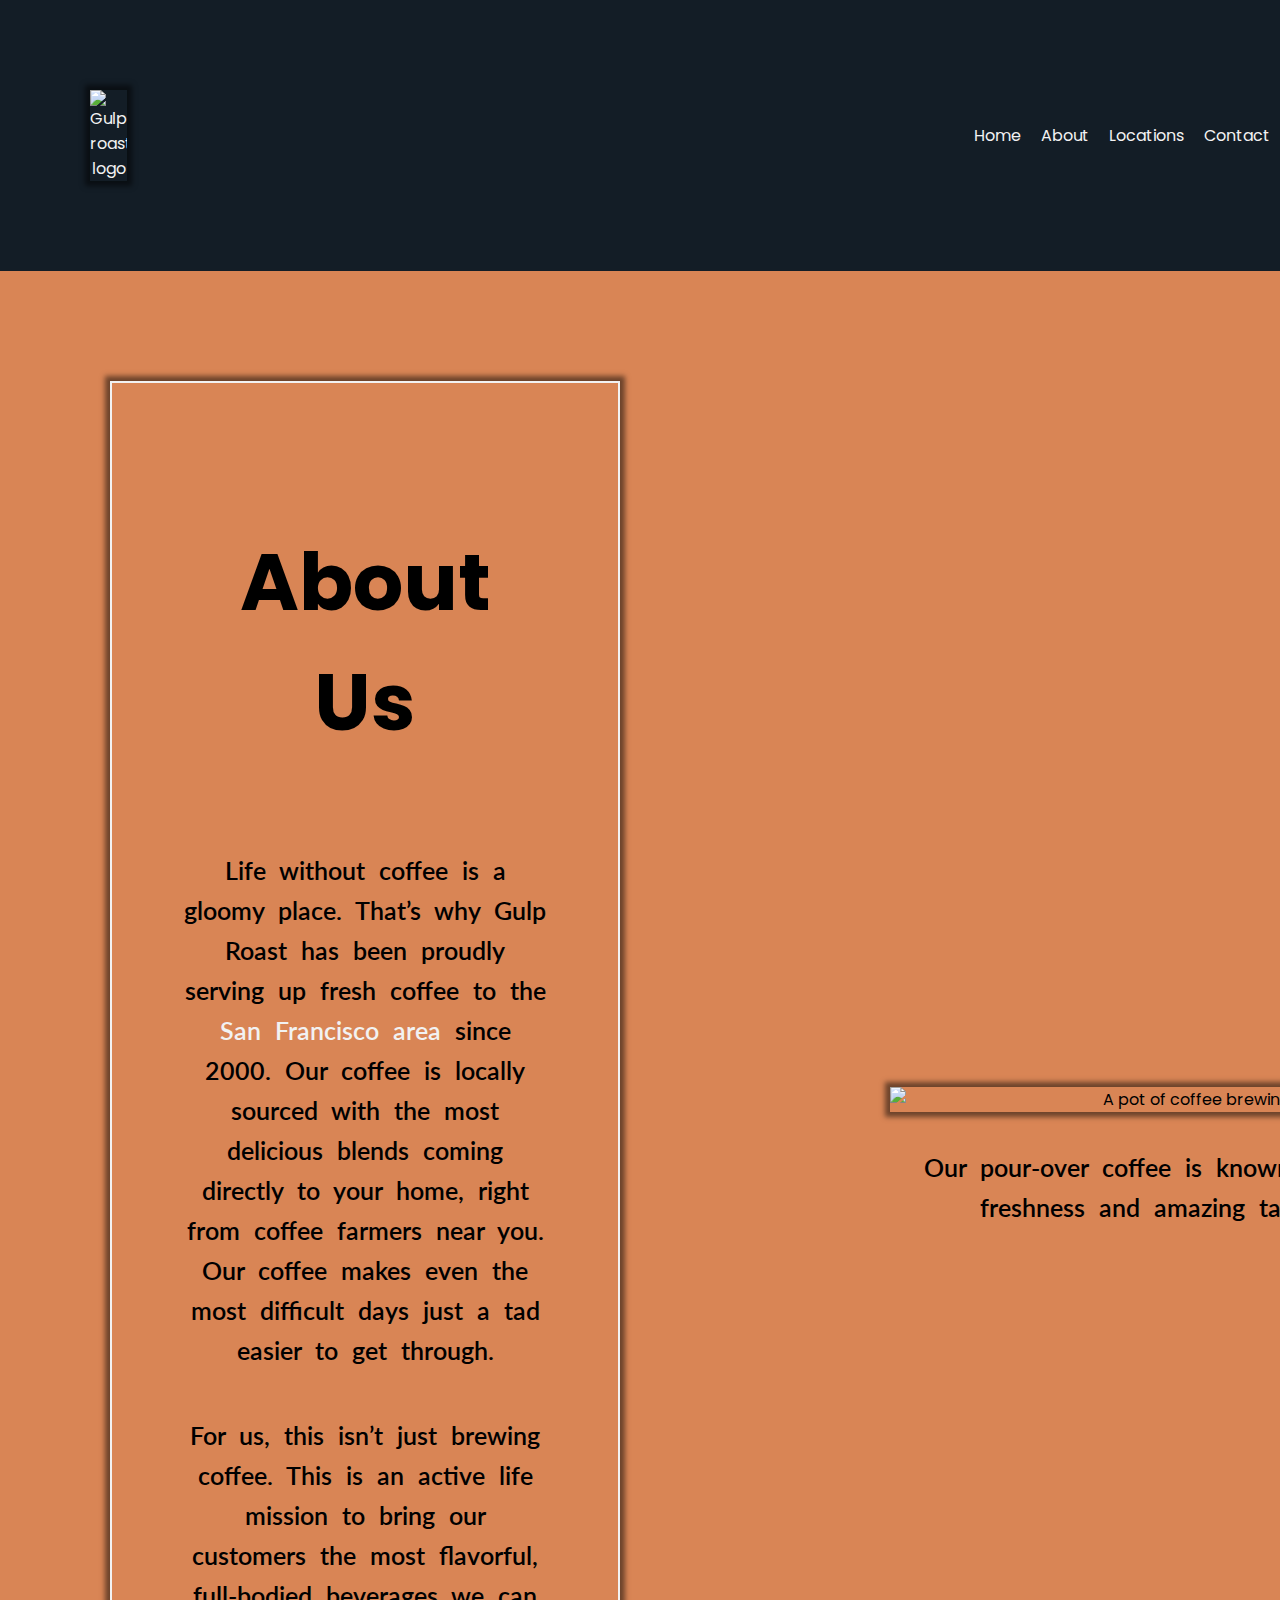
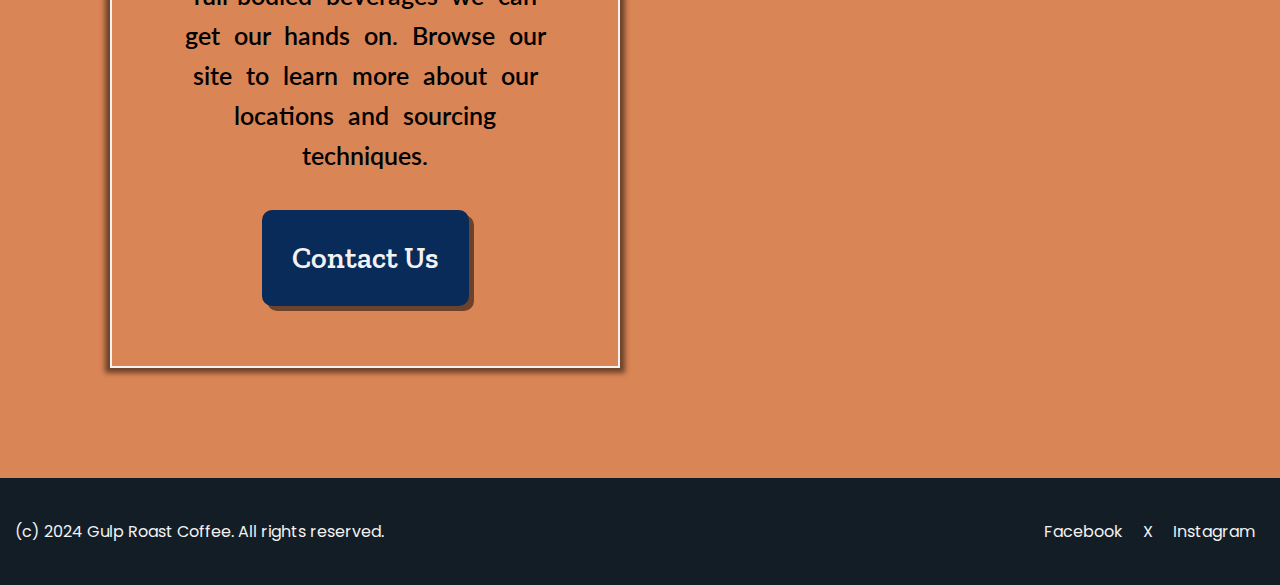
==== index.html @ 3ece60f9 "first draft of about page commited" ====
<!DOCTYPE html>
<html lang="en">
<head>
    <meta charset="UTF-8">
    <meta name="viewport" content="width=device-width, initial-scale=1.0" user-scalable="yes">
    <link href="https://fonts.googleapis.com/css2?family=Edu+AU+VIC+WA+NT+Guides:wght@400..700&family=Lato:ital,wght@0,100;0,300;0,400;0,700;0,900;1,100;1,300;1,400;1,700;1,900&family=Poppins:ital,wght@0,100;0,200;0,300;0,400;0,500;0,600;0,700;0,800;0,900;1,100;1,200;1,300;1,400;1,500;1,600;1,700;1,800;1,900&family=Raleway:ital,wght@0,100..900;1,100..900&family=Zilla+Slab:ital,wght@0,300;0,400;0,500;0,600;0,700;1,300;1,400;1,500;1,600;1,700&display=swap" rel="stylesheet">
    <link rel="stylesheet" href="styles.css">
    <title>Document</title>
</head>
<body>
   
<!-- add a logo here, either light or dark depending on color scheme. Logo should link to the home page, use https://uxuicurriculum.wixsite.com/gulproast -->
<nav>
  <section>
<!-- <a href="https://uxuicurriculum.wixsite.com/gulproast"><img src="https://assets.codepen.io/6306176/gulp-logo-dark.png"><a> -->
  <picture>
  <a href="https://uxuicurriculum.wixsite.com/gulproast"><img src="https://assets.codepen.io/6306176/gulp-logo-light.png" alt="Gulp roast logo" class="logo"></a>
</picture>
</section>
<div class="navButton">
<ul>
  <a href="https://uxuicurriculum.wixsite.com/gulproast"><li>Home</li></a>
<a href="https://uxuicurriculum.wixsite.com/gulproast/about"><li>About</li></a>
<a href="https://uxuicurriculum.wixsite.com/gulproast/locations"><li>Locations</li></a>
<a href="https://uxuicurriculum.wixsite.com/gulproast/contact"><li>Contact</li></a>
</ul>
  </div>
  </nav>
  <section>
    <div class="main">
<h1 class="head">About Us</h1>

<p class="paragraph1" >Life without coffee is a gloomy place. That’s why Gulp Roast has been proudly serving up fresh coffee to the <a href="https://goo.gl/maps/3rAyszfwSDx8Si2Y9" target="_blank">San Francisco area</a> since 2000. Our coffee is locally sourced with the most delicious blends coming directly to your home, right from coffee farmers near you. Our coffee makes even the most difficult days just a tad easier to get through.</p>

<p class="paragraph2">For us, this isn’t just brewing coffee. This is an active life mission to bring our customers the most flavorful, full-bodied beverages we can get our hands on. Browse our site to learn more about our locations and sourcing techniques.</p>
   

  <a href="https://uxuicurriculum.wixsite.com/gulproast/contact" target="_blank" class="button"><button>Contact Us</button></a>
       </div>

<section class="img">
  <picture>
    <img src="https://assets.codepen.io/6306176/gulp-pouring-coffee-vertical.jpg" alt="A pot of coffee brewing.">
    <p class="imgDescription">Our pour-over coffee is known for its freshness and amazing taste.</p>
  </picture>
  
</section>
  </section>
  <footer>
(c) 2024 Gulp Roast Coffee. All rights reserved.
<ul>
  <a href="www.facebook.com"><li>Facebook</li></a>
  <a href="www.x.com"><li>X</li></a>
  <a href="www.instagram.com"><li>Instagram</li></a> 
    </ul>
    
  </footer>
</body>
</html>
---- styles.css ----
/* see the brand guide for colors, fonts, and images in CodePen: 
https://docs.google.com/document/d/124Wli0Rxp4GhOrrOijzznbnOfNC9kP8wOVZnPZsR2DE/edit?usp=sharing */
body {
  background-color: #D98555;
  margin: 0;
  padding: 0;
  font-family: "Poppins", sans-serif; 
}

nav {
  background-color: #131D26;
  color: #F2F2F2;
  display: flex;
  justify-content: space-between;
}

.logo {
  width: 25%;
}

.navButton {
  display: flex;
}

ul {
  list-style: none;
  display: flex;
  align-self: center;
}

li {
  padding: 10px;
  display: flex;
  text-align: center;
}

a {
  text-decoration: none;
  color: #F2F2F2;
}

a:hover {
  color: #636b75;
}

section {
  display: grid;
  grid-template-columns: 50% 50%;
  grid-template-areas: 'main img';
  grid-gap: 10rem;
  text-align: center;
  padding: 30px;
  margin: 60px;
}

.main {
  grid-area: main;
  justify-content: center;
  padding: 60px;
  border: 2px solid #F2F2F2;
  margin: 20px;
  position: block;
  box-shadow: 0px 0px 5px 5px rgba(0, 0, 0, .5);
}

.img {
  grid-area: img;
  padding: 30px;
  align-items: center;
}

img {
  display: grid;
  align-content: center;
  width: 600px;
  box-shadow: 0px 0px 5px 5px rgba(0, 0, 0, .5);
}

h1 {
  font-size: 80px;
  font-family: "Poppins", sans-serif;
  font-weight: bold;
  padding: 25px;
}

p {
  font-family: "Lato", sans-serif;
  font-weight: 600;
  font-size: 25px;
  padding: 10px;
  line-height: 2.5rem;
  word-spacing: 0.5rem;
}

.imgDescription {
  width: 500px;
  text-align: center;
}

.button {
  padding: 20px;
  grid-area: button;
  }

button {
  font-family: "Zilla Slab", serif;
  font-weight: 600;
  font-size: 30px;
  background-color: #082B59;
  color: #F2F2F2;
  padding: 30px;
  margin: 0;
  border-radius: 10px;
  border: none;
  box-shadow: 5px 5px 0px 0px rgba(0, 0, 0, .5); 
}

button:hover {
  background-color: #0c3f82;
}

footer {
  background-color: #131D26;
  color: #F2F2F2;
  margin: 0;
  padding: 15px;
  display: flex;
  justify-content: space-between;
  align-items: center;
}
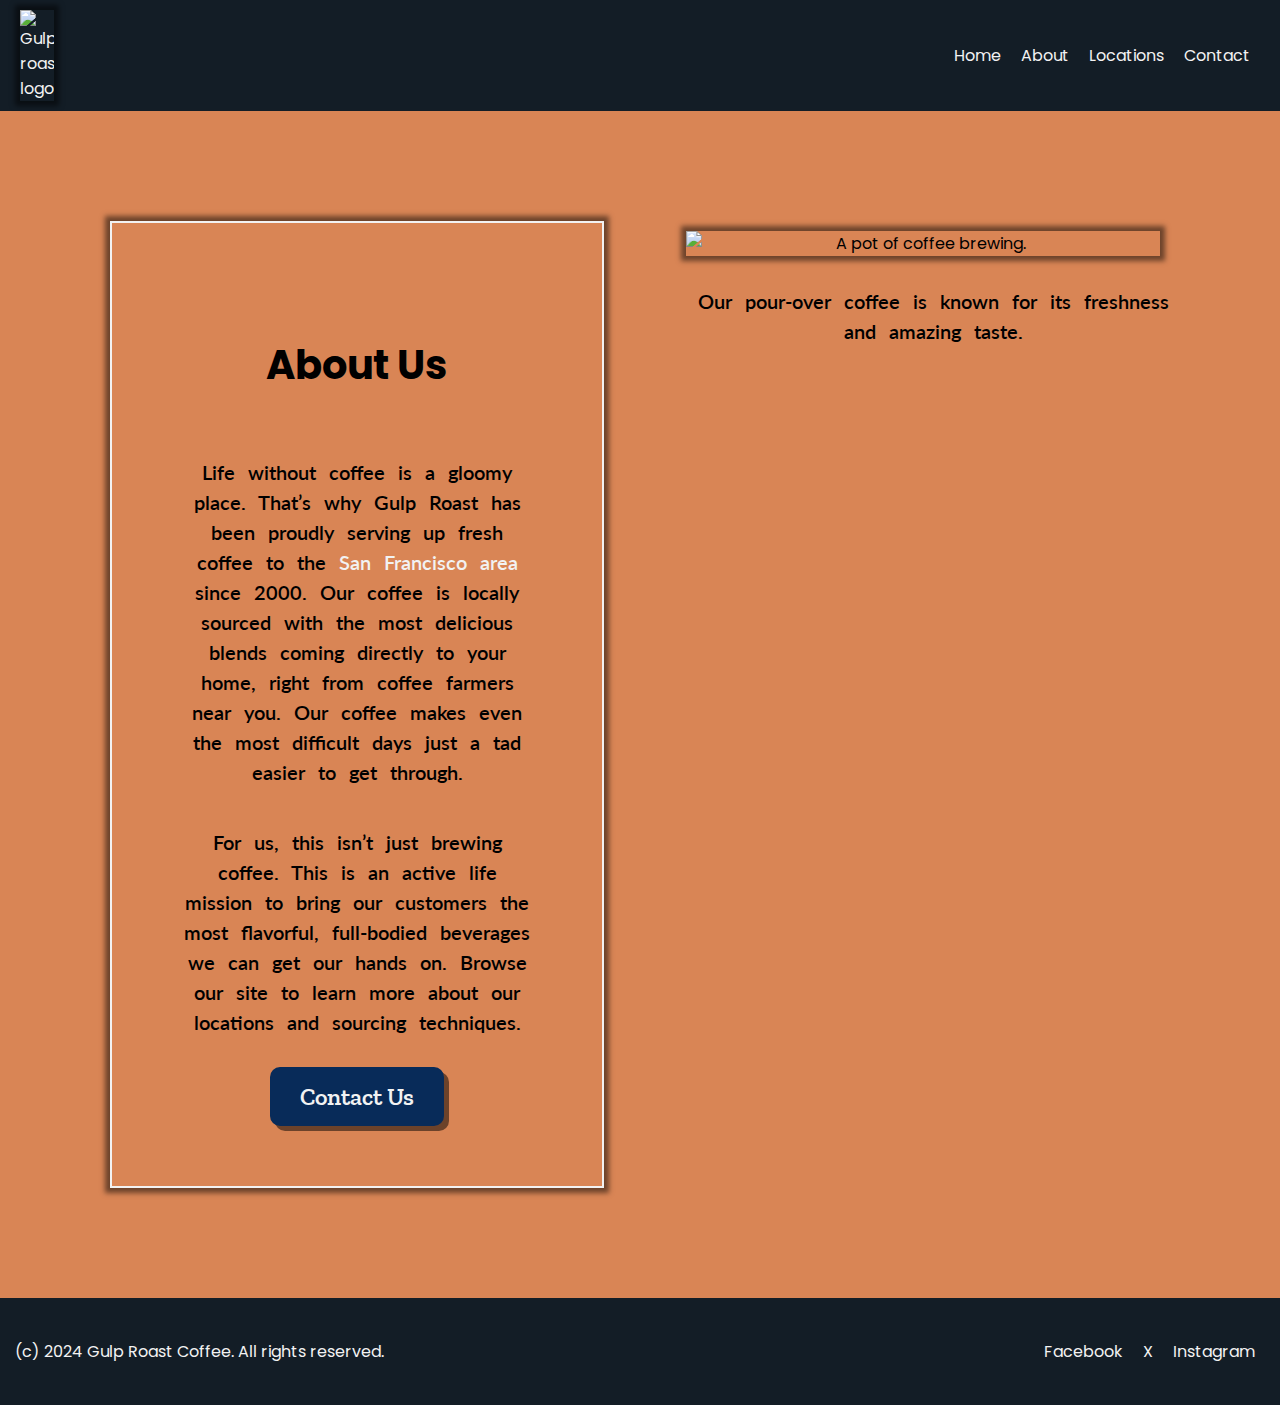
==== commit e1ad2cd3: "Making the about page responsive" ====
--- a/index.html
+++ b/index.html
@@ -11,12 +11,10 @@
    
 <!-- add a logo here, either light or dark depending on color scheme. Logo should link to the home page, use https://uxuicurriculum.wixsite.com/gulproast -->
 <nav>
-  <section>
 <!-- <a href="https://uxuicurriculum.wixsite.com/gulproast"><img src="https://assets.codepen.io/6306176/gulp-logo-dark.png"><a> -->
   <picture>
   <a href="https://uxuicurriculum.wixsite.com/gulproast"><img src="https://assets.codepen.io/6306176/gulp-logo-light.png" alt="Gulp roast logo" class="logo"></a>
 </picture>
-</section>
 <div class="navButton">
 <ul>
   <a href="https://uxuicurriculum.wixsite.com/gulproast"><li>Home</li></a>
@@ -38,13 +36,12 @@
   <a href="https://uxuicurriculum.wixsite.com/gulproast/contact" target="_blank" class="button"><button>Contact Us</button></a>
        </div>
 
-<section class="img">
-  <picture>
+
+  <picture class="img">
     <img src="https://assets.codepen.io/6306176/gulp-pouring-coffee-vertical.jpg" alt="A pot of coffee brewing.">
     <p class="imgDescription">Our pour-over coffee is known for its freshness and amazing taste.</p>
   </picture>
   
-</section>
   </section>
   <footer>
 (c) 2024 Gulp Roast Coffee. All rights reserved.
--- a/styles.css
+++ b/styles.css
@@ -1,17 +1,20 @@
 /* see the brand guide for colors, fonts, and images in CodePen: 
 https://docs.google.com/document/d/124Wli0Rxp4GhOrrOijzznbnOfNC9kP8wOVZnPZsR2DE/edit?usp=sharing */
+/* Basic Reset */
 body {
   background-color: #D98555;
   margin: 0;
   padding: 0;
-  font-family: "Poppins", sans-serif; 
+  font-family: "Poppins", sans-serif;
 }
 
+/* Navigation */
 nav {
   background-color: #131D26;
   color: #F2F2F2;
   display: flex;
   justify-content: space-between;
+  padding: 10px 20px;
 }
 
 .logo {
@@ -26,6 +29,7 @@
   list-style: none;
   display: flex;
   align-self: center;
+  padding: 0;
 }
 
 li {
@@ -43,41 +47,39 @@
   color: #636b75;
 }
 
+/* Section Styling */
 section {
   display: grid;
-  grid-template-columns: 50% 50%;
-  grid-template-areas: 'main img';
-  grid-gap: 10rem;
+  grid-template-columns: 1fr 1fr;
+  gap: 2rem;
   text-align: center;
   padding: 30px;
   margin: 60px;
 }
 
 .main {
-  grid-area: main;
   justify-content: center;
   padding: 60px;
   border: 2px solid #F2F2F2;
   margin: 20px;
-  position: block;
   box-shadow: 0px 0px 5px 5px rgba(0, 0, 0, .5);
 }
 
 .img {
-  grid-area: img;
   padding: 30px;
   align-items: center;
 }
 
 img {
-  display: grid;
-  align-content: center;
-  width: 600px;
+  display: block;
+  width: 100%;
+  max-width: 600px;
   box-shadow: 0px 0px 5px 5px rgba(0, 0, 0, .5);
 }
 
+/* Typography */
 h1 {
-  font-size: 80px;
+  font-size: 2.5rem;
   font-family: "Poppins", sans-serif;
   font-weight: bold;
   padding: 25px;
@@ -86,39 +88,40 @@
 p {
   font-family: "Lato", sans-serif;
   font-weight: 600;
-  font-size: 25px;
+  font-size: 1.25rem;
   padding: 10px;
-  line-height: 2.5rem;
+  line-height: 1.5;
   word-spacing: 0.5rem;
 }
 
 .imgDescription {
-  width: 500px;
+  width: 100%;
+  max-width: 500px;
   text-align: center;
 }
 
 .button {
   padding: 20px;
-  grid-area: button;
-  }
+}
 
 button {
   font-family: "Zilla Slab", serif;
   font-weight: 600;
-  font-size: 30px;
+  font-size: 1.5rem;
   background-color: #082B59;
   color: #F2F2F2;
-  padding: 30px;
+  padding: 15px 30px;
   margin: 0;
   border-radius: 10px;
   border: none;
-  box-shadow: 5px 5px 0px 0px rgba(0, 0, 0, .5); 
+  box-shadow: 5px 5px 0px 0px rgba(0, 0, 0, .5);
 }
 
 button:hover {
   background-color: #0c3f82;
 }
 
+/* Footer */
 footer {
   background-color: #131D26;
   color: #F2F2F2;
@@ -127,4 +130,63 @@
   display: flex;
   justify-content: space-between;
   align-items: center;
-}+}
+
+/* Responsive Media Queries */
+@media (max-width: 1024px) {
+  section {
+    grid-template-columns: 1fr;
+    gap: 1rem;
+  }
+
+  .main {
+    margin: 10px;
+  }
+
+  h1 {
+    font-size: 2rem;
+  }
+
+  p {
+    font-size: 1rem;
+  }
+
+  button {
+    font-size: 1.25rem;
+    padding: 10px 20px;
+  }
+}
+
+@media (max-width: 600px) {
+  nav {
+    flex-direction: column;
+    align-items: center;
+  }
+
+  ul {
+    flex-direction: column;
+    align-items: center;
+  }
+
+  li {
+    padding: 5px;
+  }
+
+  section {
+    padding: 10px;
+    margin: 20px;
+  }
+
+  h1 {
+    font-size: 1.5rem;
+  }
+
+  p {
+    font-size: 0.875rem;
+  }
+
+  button {
+    font-size: 1rem;
+    padding: 8px 16px;
+  }
+}
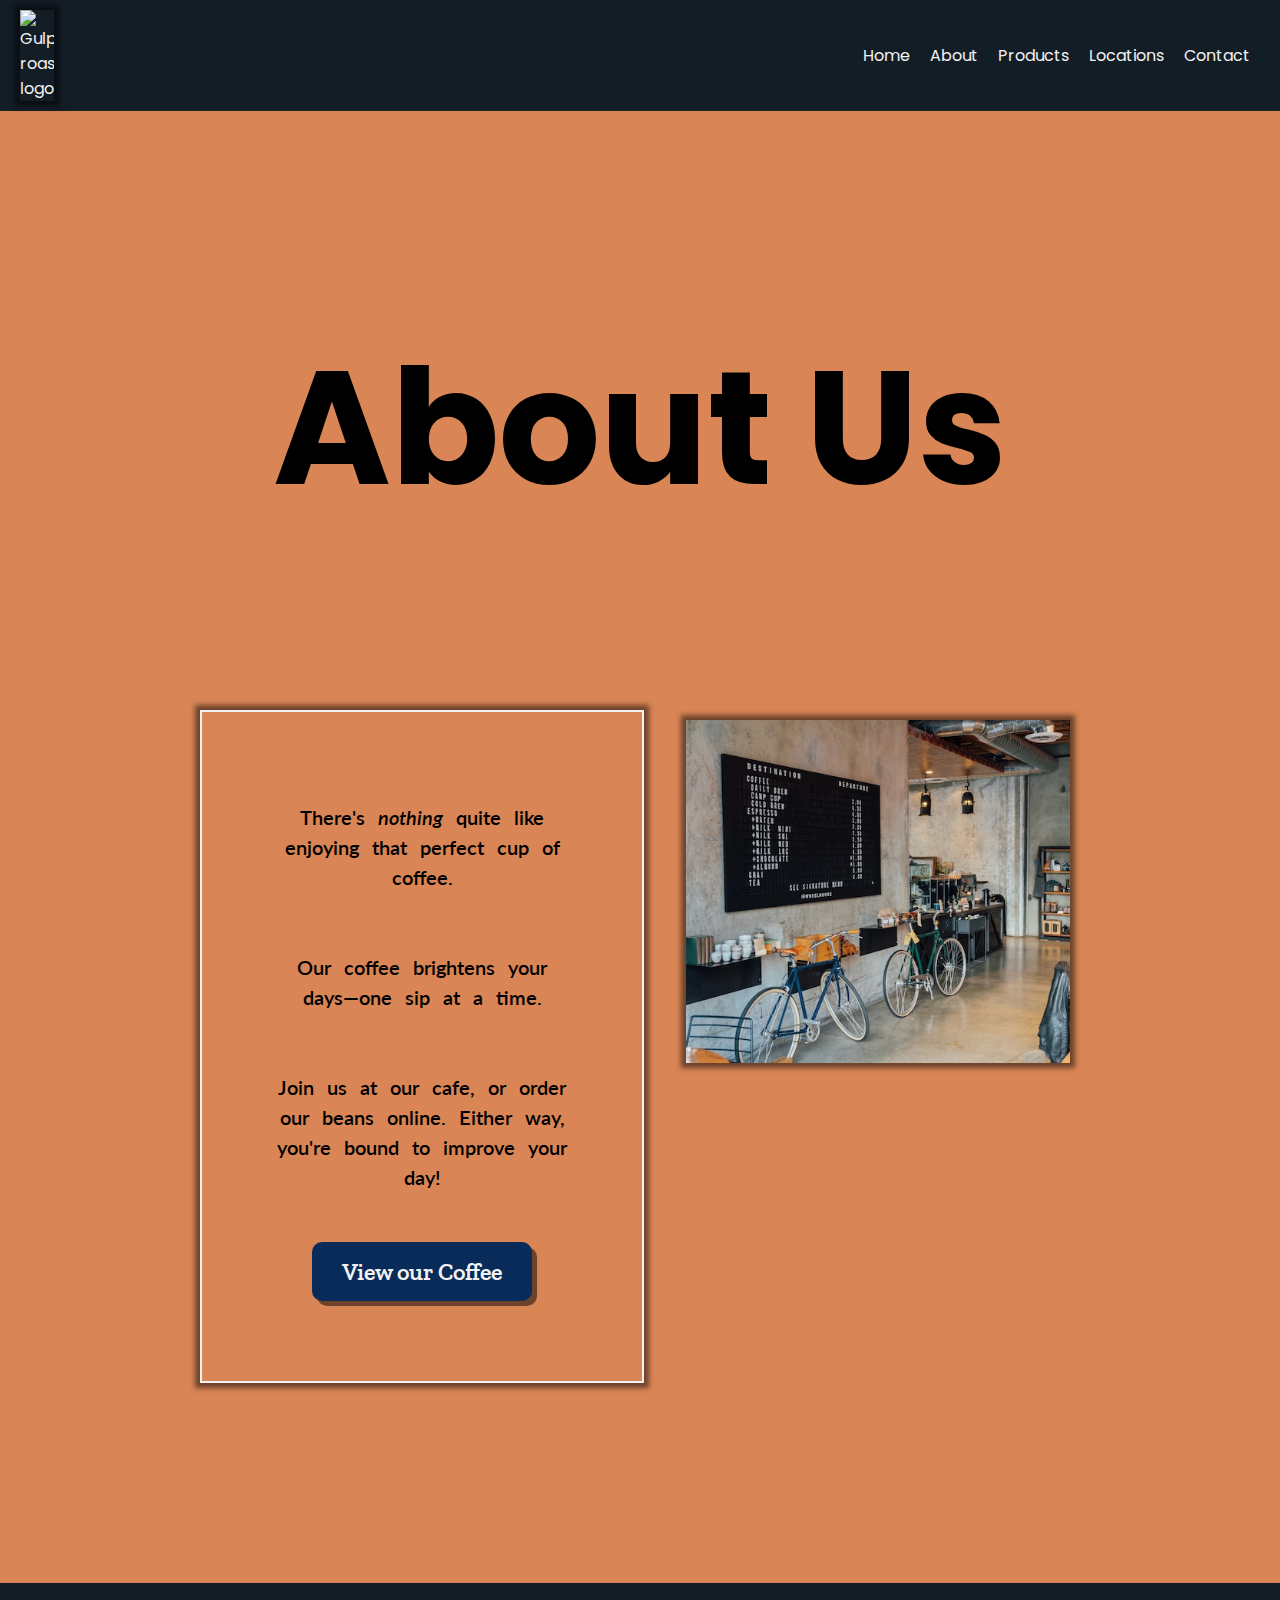
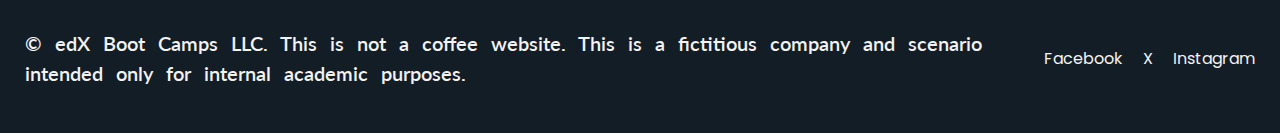
==== commit 9ecae751: "added new pages updated old pages" ====
--- a/index.html
+++ b/index.html
@@ -2,55 +2,56 @@
 <html lang="en">
 <head>
     <meta charset="UTF-8">
-    <meta name="viewport" content="width=device-width, initial-scale=1.0" user-scalable="yes">
+    <meta name="viewport" content="width=device-width, initial-scale=1.0">
     <link href="https://fonts.googleapis.com/css2?family=Edu+AU+VIC+WA+NT+Guides:wght@400..700&family=Lato:ital,wght@0,100;0,300;0,400;0,700;0,900;1,100;1,300;1,400;1,700;1,900&family=Poppins:ital,wght@0,100;0,200;0,300;0,400;0,500;0,600;0,700;0,800;0,900;1,100;1,200;1,300;1,400;1,500;1,600;1,700;1,800;1,900&family=Raleway:ital,wght@0,100..900;1,100..900&family=Zilla+Slab:ital,wght@0,300;0,400;0,500;0,600;0,700;1,300;1,400;1,500;1,600;1,700&display=swap" rel="stylesheet">
     <link rel="stylesheet" href="styles.css">
-    <title>Document</title>
+    <title>Home</title>
 </head>
 <body>
-   
+       
 <!-- add a logo here, either light or dark depending on color scheme. Logo should link to the home page, use https://uxuicurriculum.wixsite.com/gulproast -->
 <nav>
-<!-- <a href="https://uxuicurriculum.wixsite.com/gulproast"><img src="https://assets.codepen.io/6306176/gulp-logo-dark.png"><a> -->
-  <picture>
-  <a href="https://uxuicurriculum.wixsite.com/gulproast"><img src="https://assets.codepen.io/6306176/gulp-logo-light.png" alt="Gulp roast logo" class="logo"></a>
-</picture>
-<div class="navButton">
-<ul>
-  <a href="https://uxuicurriculum.wixsite.com/gulproast"><li>Home</li></a>
-<a href="https://uxuicurriculum.wixsite.com/gulproast/about"><li>About</li></a>
-<a href="https://uxuicurriculum.wixsite.com/gulproast/locations"><li>Locations</li></a>
-<a href="https://uxuicurriculum.wixsite.com/gulproast/contact"><li>Contact</li></a>
-</ul>
-  </div>
-  </nav>
-  <section>
-    <div class="main">
-<h1 class="head">About Us</h1>
-
-<p class="paragraph1" >Life without coffee is a gloomy place. That’s why Gulp Roast has been proudly serving up fresh coffee to the <a href="https://goo.gl/maps/3rAyszfwSDx8Si2Y9" target="_blank">San Francisco area</a> since 2000. Our coffee is locally sourced with the most delicious blends coming directly to your home, right from coffee farmers near you. Our coffee makes even the most difficult days just a tad easier to get through.</p>
-
-<p class="paragraph2">For us, this isn’t just brewing coffee. This is an active life mission to bring our customers the most flavorful, full-bodied beverages we can get our hands on. Browse our site to learn more about our locations and sourcing techniques.</p>
-   
-
-  <a href="https://uxuicurriculum.wixsite.com/gulproast/contact" target="_blank" class="button"><button>Contact Us</button></a>
-       </div>
-
-
-  <picture class="img">
-    <img src="https://assets.codepen.io/6306176/gulp-pouring-coffee-vertical.jpg" alt="A pot of coffee brewing.">
-    <p class="imgDescription">Our pour-over coffee is known for its freshness and amazing taste.</p>
-  </picture>
-  
-  </section>
-  <footer>
-(c) 2024 Gulp Roast Coffee. All rights reserved.
-<ul>
-  <a href="www.facebook.com"><li>Facebook</li></a>
-  <a href="www.x.com"><li>X</li></a>
-  <a href="www.instagram.com"><li>Instagram</li></a> 
+    <!-- <a href="https://uxuicurriculum.wixsite.com/gulproast"><img src="https://assets.codepen.io/6306176/gulp-logo-dark.png"><a> -->
+      <picture>
+      <a href="/index.html"><img src="https://assets.codepen.io/6306176/gulp-logo-light.png" alt="Gulp roast logo" class="logo"></a>
+    </picture>
+    <div class="navButton">
+    <ul>
+      <a href="/index.html"><li>Home</li></a>
+    <a href="/about.html"><li>About</li></a>
+    <a href="/product.html"><li>Products</li></a>
+    <a href="https://uxuicurriculum.wixsite.com/gulproast/locations"><li>Locations</li></a>
+    <a href="https://uxuicurriculum.wixsite.com/gulproast/contact"><li>Contact</li></a>
     </ul>
+      </div>
+      </nav>
+      <section>
+        <h1 class="head">About Us</h1>
+        <div class="main">
+        <div class="content">
     
-  </footer>
+    <p >There's <i>nothing</i> quite like enjoying that perfect cup of coffee. </p>
+    <p>Our coffee brightens your days—one sip at a time.</p>
+    <p>Join us at our cafe, or order our beans online. Either way, you're bound to improve your day!</p>
+       
+    
+      <a href="/product.html" target="_blank" class="button"><button>View our Coffee</button></a>
+           </div>
+    
+    
+      <picture class="img">
+        <img src="/img/gulp-menu.jpg" alt="A pot of coffee brewing.">
+      </picture>
+        </div>
+      </section>
+      <footer>
+    <p>© edX Boot Camps LLC. This is not a coffee website. This is a fictitious company and scenario intended only for internal academic purposes.</p>
+    <ul>
+      <a href="www.facebook.com"><li>Facebook</li></a>
+      <a href="www.x.com"><li>X</li></a>
+      <a href="www.instagram.com"><li>Instagram</li></a> 
+        </ul>
+        
+      </footer>
 </body>
 </html>--- a/styles.css
+++ b/styles.css
@@ -1,192 +1,224 @@
 /* see the brand guide for colors, fonts, and images in CodePen: 
 https://docs.google.com/document/d/124Wli0Rxp4GhOrrOijzznbnOfNC9kP8wOVZnPZsR2DE/edit?usp=sharing */
-/* Basic Reset */
-body {
-  background-color: #D98555;
-  margin: 0;
-  padding: 0;
-  font-family: "Poppins", sans-serif;
-}
-
-/* Navigation */
-nav {
-  background-color: #131D26;
-  color: #F2F2F2;
-  display: flex;
-  justify-content: space-between;
-  padding: 10px 20px;
-}
-
-.logo {
-  width: 25%;
-}
-
-.navButton {
-  display: flex;
-}
-
-ul {
-  list-style: none;
-  display: flex;
-  align-self: center;
-  padding: 0;
-}
-
-li {
-  padding: 10px;
-  display: flex;
-  text-align: center;
-}
-
-a {
-  text-decoration: none;
-  color: #F2F2F2;
-}
-
-a:hover {
-  color: #636b75;
-}
-
-/* Section Styling */
-section {
-  display: grid;
+html {
+    box-sizing: border-box;
+  }
+  *, *::before, *::after {
+    box-sizing: inherit;
+  }
+  
+  /* Basic Reset */
+  body {
+    background-color: #D98555;
+    margin: 0;
+    padding: 0;
+    font-family: "Poppins", sans-serif;
+  }
+  
+  /* Navigation */
+  nav {
+    background-color: #131D26;
+    color: #F2F2F2;
+    display: flex;
+    justify-content: space-between;
+    padding: 10px 20px;
+  }
+  
+  .logo {
+    width: 25%;
+  }
+  
+  .navButton {
+    display: flex;
+  }
+  
+  ul {
+    list-style: none;
+    display: flex;
+    align-self: center;
+    padding: 0;
+  }
+  
+  li {
+    padding: 10px;
+    display: flex;
+    text-align: center;
+  }
+  
+  a {
+    text-decoration: none;
+    color: #F2F2F2;
+  }
+  
+  a:hover {
+    color: #636b75;
+  }
+  
+  /* Section Styling */
+  section {
+    display: flex;
+    flex-direction: column;
+    align-items: center;
+    gap: 2rem;
+    text-align: center;
+    padding: 30px;
+    margin: 60px;
+  }
+  
+  h1 {
+    font-size: 10rem;
+    font-family: "Poppins", sans-serif;
+    font-weight: bold;
+    margin-bottom: 20px;
+  }
+  
+  /* Main Content Styling */
+  .main {
+    display: grid;
   grid-template-columns: 1fr 1fr;
   gap: 2rem;
   text-align: center;
   padding: 30px;
   margin: 60px;
-}
+  }
 
-.main {
-  justify-content: center;
-  padding: 60px;
-  border: 2px solid #F2F2F2;
-  margin: 20px;
-  box-shadow: 0px 0px 5px 5px rgba(0, 0, 0, .5);
-}
-
-.img {
-  padding: 30px;
-  align-items: center;
-}
-
-img {
-  display: block;
-  width: 100%;
-  max-width: 600px;
-  box-shadow: 0px 0px 5px 5px rgba(0, 0, 0, .5);
-}
-
-/* Typography */
-h1 {
-  font-size: 2.5rem;
-  font-family: "Poppins", sans-serif;
-  font-weight: bold;
-  padding: 25px;
-}
-
-p {
-  font-family: "Lato", sans-serif;
-  font-weight: 600;
-  font-size: 1.25rem;
-  padding: 10px;
-  line-height: 1.5;
-  word-spacing: 0.5rem;
-}
-
-.imgDescription {
-  width: 100%;
-  max-width: 500px;
-  text-align: center;
-}
-
-.button {
-  padding: 20px;
-}
-
-button {
-  font-family: "Zilla Slab", serif;
-  font-weight: 600;
-  font-size: 1.5rem;
-  background-color: #082B59;
-  color: #F2F2F2;
-  padding: 15px 30px;
-  margin: 0;
-  border-radius: 10px;
-  border: none;
-  box-shadow: 5px 5px 0px 0px rgba(0, 0, 0, .5);
-}
-
-button:hover {
-  background-color: #0c3f82;
-}
-
-/* Footer */
-footer {
-  background-color: #131D26;
-  color: #F2F2F2;
-  margin: 0;
-  padding: 15px;
-  display: flex;
-  justify-content: space-between;
-  align-items: center;
-}
-
-/* Responsive Media Queries */
-@media (max-width: 1024px) {
-  section {
-    grid-template-columns: 1fr;
-    gap: 1rem;
-  }
-
-  .main {
-    margin: 10px;
-  }
-
-  h1 {
-    font-size: 2rem;
-  }
-
+  .content {
+    display: flex;
+    flex-direction: column;
+    align-items: center;
+    padding: 60px;
+    border: 2px solid #F2F2F2;
+    margin: 20px;
+    box-shadow: 0px 0px 5px 5px rgba(0, 0, 0, .5);
+    width: 100%;
+    max-width: 600px;
+  }
+  
+  .img {
+    padding: 30px;
+    align-items: center;
+  }
+  
+  img {
+    display: block;
+    width: 100%;
+    max-width: 600px;
+    box-shadow: 0px 0px 5px 5px rgba(0, 0, 0, .5);
+  }
+  
+  /* Typography */
   p {
-    font-size: 1rem;
-  }
-
+    font-family: "Lato", sans-serif;
+    font-weight: 600;
+    font-size: 1.25rem;
+    padding: 10px;
+    line-height: 1.5;
+    word-spacing: 0.5rem;
+  }
+  
+  .imgDescription {
+    width: 100%;
+    max-width: 500px;
+    text-align: center;
+  }
+  
+  .button {
+    padding: 20px;
+  }
+  
   button {
-    font-size: 1.25rem;
-    padding: 10px 20px;
-  }
-}
-
-@media (max-width: 600px) {
-  nav {
-    flex-direction: column;
-    align-items: center;
-  }
-
-  ul {
-    flex-direction: column;
-    align-items: center;
-  }
-
-  li {
-    padding: 5px;
-  }
-
-  section {
-    padding: 10px;
-    margin: 20px;
-  }
-
-  h1 {
+    font-family: "Zilla Slab", serif;
+    font-weight: 600;
     font-size: 1.5rem;
-  }
-
-  p {
-    font-size: 0.875rem;
-  }
-
-  button {
-    font-size: 1rem;
-    padding: 8px 16px;
-  }
-}
+    background-color: #082B59;
+    color: #F2F2F2;
+    padding: 15px 30px;
+    margin: 0;
+    border-radius: 10px;
+    border: none;
+    box-shadow: 5px 5px 0px 0px rgba(0, 0, 0, .5);
+  }
+  
+  button:hover {
+    background-color: #0c3f82;
+  }
+  
+  /* Footer */
+  footer {
+    background-color: #131D26;
+    color: #F2F2F2;
+    margin: 0;
+    padding: 15px;
+    display: flex;
+    justify-content: space-between;
+    align-items: center;
+  }
+  
+  /* Responsive Media Queries */
+  @media (max-width: 1024px) {
+    section {
+      padding: 10px;
+      margin: 20px;
+    }
+  
+    h1 {
+      font-size: 5rem;
+      margin-bottom: 10px;
+    }
+  
+    .main {
+      margin: 10px;
+    }
+  
+    p {
+      font-size: 1rem;
+    }
+  
+    button {
+      font-size: 1.25rem;
+      padding: 10px 20px;
+    }
+  }
+  
+  @media (max-width: 600px) {
+    nav {
+      flex-direction: column;
+      align-items: center;
+    }
+  
+    ul {
+      flex-direction: column;
+      align-items: center;
+    }
+  
+    li {
+      padding: 5px;
+    }
+  
+    section {
+      padding: 10px;
+      margin: 20px;
+    }
+  
+    h1 {
+      font-size: 2.5rem;
+      margin-bottom: 5px;
+    }
+  
+    p {
+      font-size: 0.875rem;
+    }
+  
+    button {
+      font-size: 1rem;
+      padding: 8px 16px;
+    }
+  
+    /* Center footer items on mobile */
+    footer {
+      flex-direction: column;
+      align-items: center;
+      text-align: center;
+    }
+  }
+  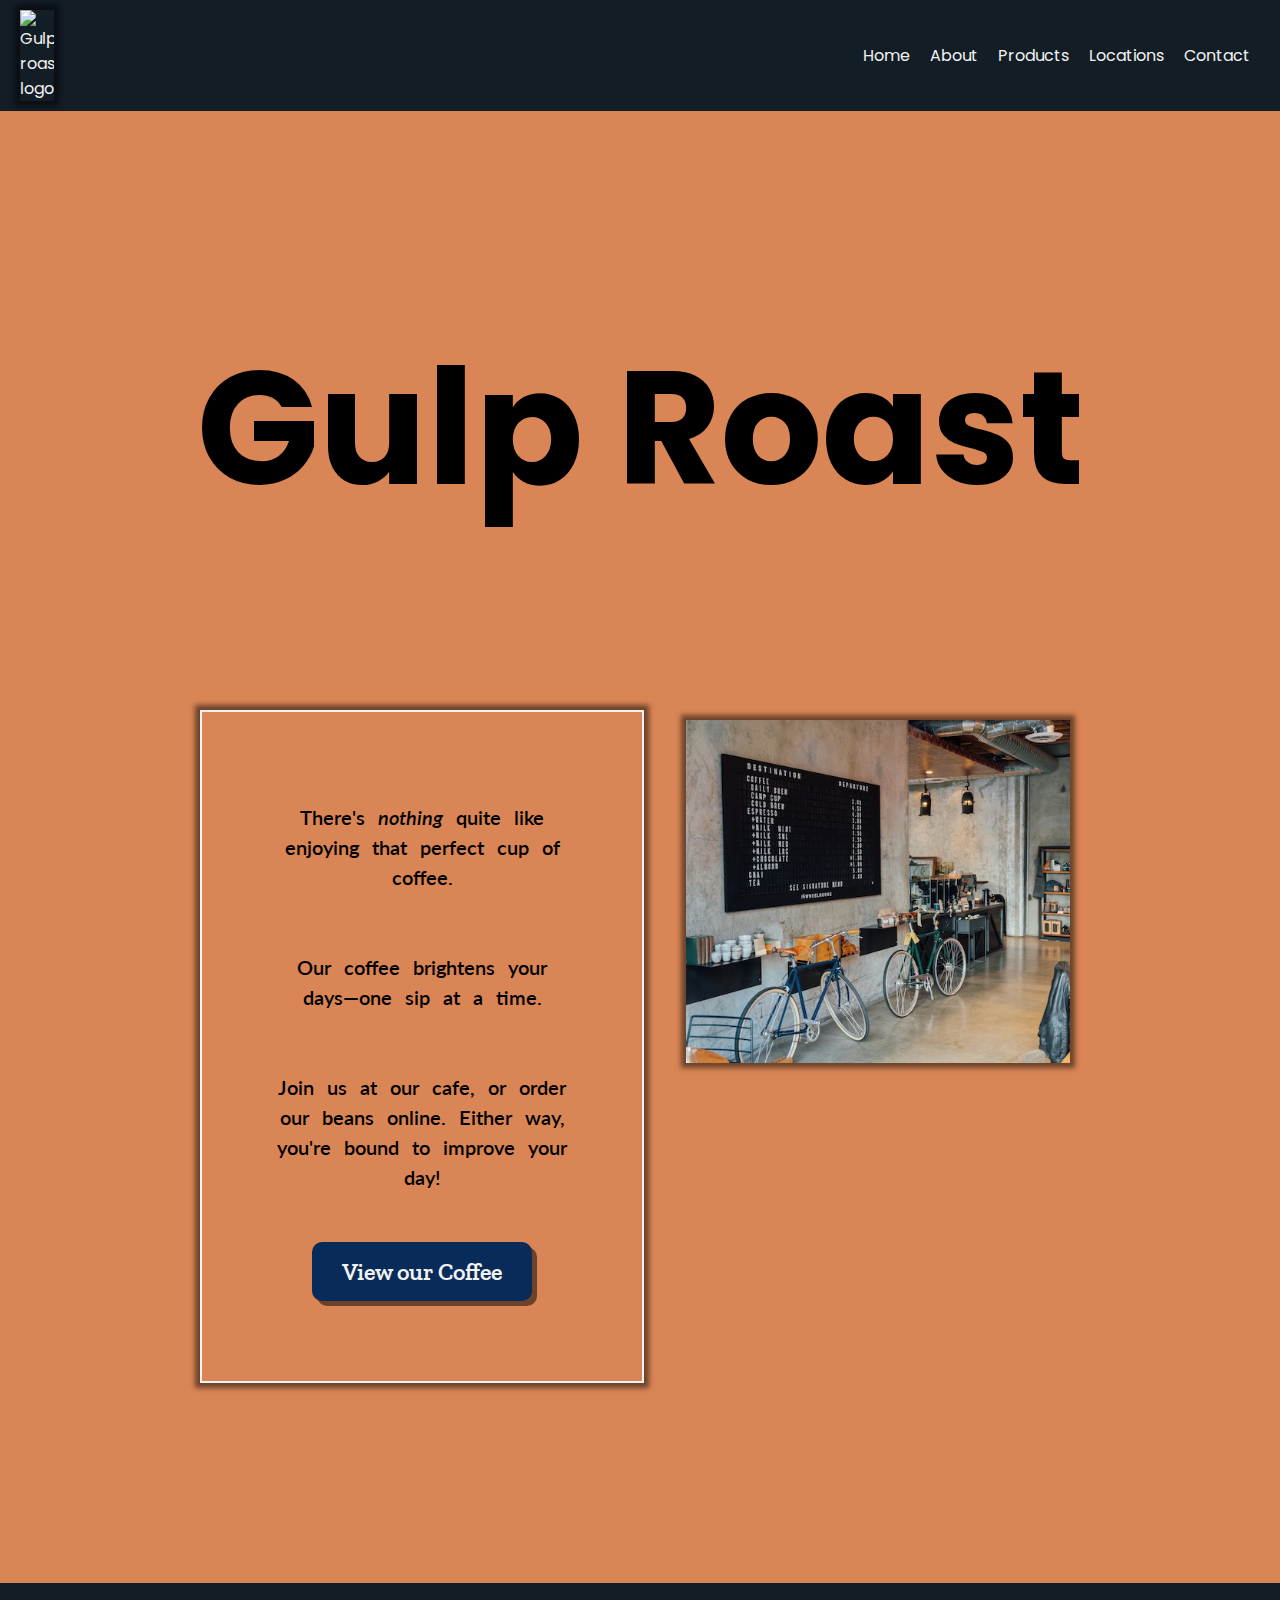
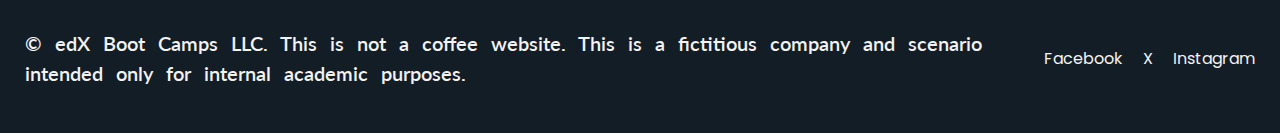
==== commit 1b3a046b: "updated nav" ====
--- a/index.html
+++ b/index.html
@@ -13,20 +13,20 @@
 <nav>
     <!-- <a href="https://uxuicurriculum.wixsite.com/gulproast"><img src="https://assets.codepen.io/6306176/gulp-logo-dark.png"><a> -->
       <picture>
-      <a href="/index.html"><img src="https://assets.codepen.io/6306176/gulp-logo-light.png" alt="Gulp roast logo" class="logo"></a>
+      <a href="index.html"><img src="https://assets.codepen.io/6306176/gulp-logo-light.png" alt="Gulp roast logo" class="logo"></a>
     </picture>
     <div class="navButton">
     <ul>
-      <a href="/index.html"><li>Home</li></a>
-    <a href="/about.html"><li>About</li></a>
-    <a href="/product.html"><li>Products</li></a>
+      <a href="index.html"><li>Home</li></a>
+    <a href="about.html"><li>About</li></a>
+    <a href="product.html"><li>Products</li></a>
     <a href="https://uxuicurriculum.wixsite.com/gulproast/locations"><li>Locations</li></a>
-    <a href="https://uxuicurriculum.wixsite.com/gulproast/contact"><li>Contact</li></a>
+    <a href="contact.html"><li>Contact</li></a>
     </ul>
       </div>
       </nav>
       <section>
-        <h1 class="head">About Us</h1>
+        <h1 class="head">Gulp Roast</h1>
         <div class="main">
         <div class="content">
     
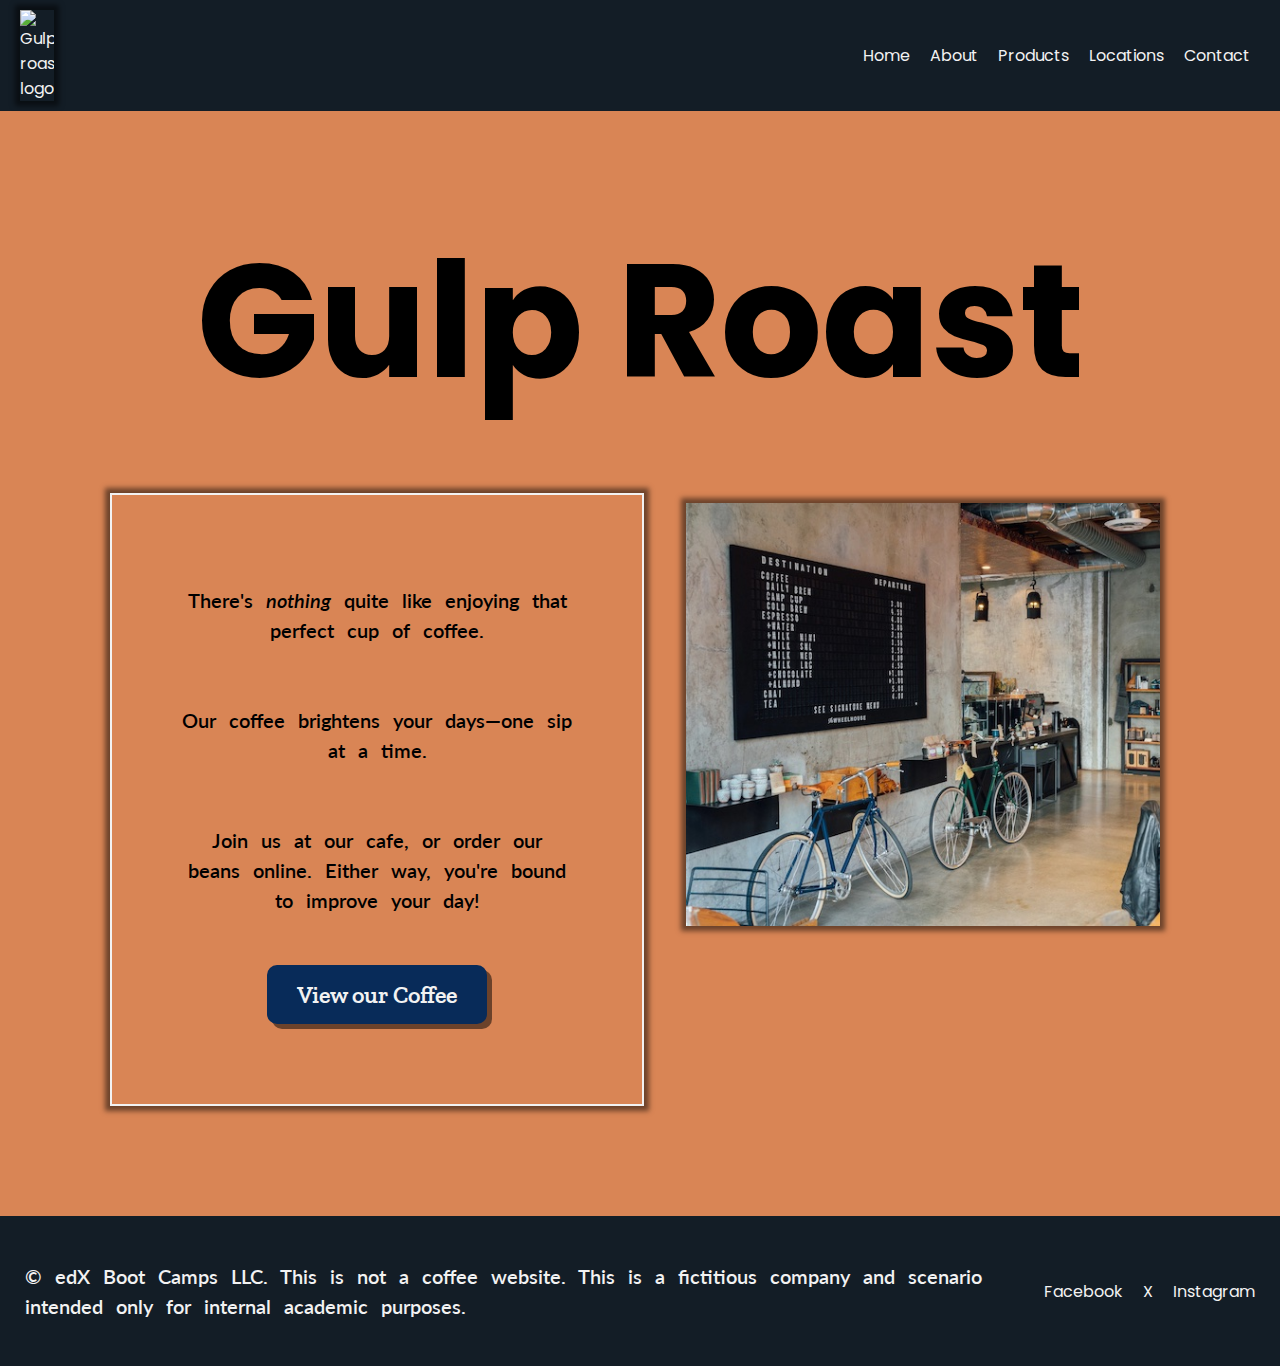
==== commit 5b222c1a: "fixed images and links" ====
--- a/index.html
+++ b/index.html
@@ -20,7 +20,7 @@
       <a href="index.html"><li>Home</li></a>
     <a href="about.html"><li>About</li></a>
     <a href="product.html"><li>Products</li></a>
-    <a href="https://uxuicurriculum.wixsite.com/gulproast/locations"><li>Locations</li></a>
+    <a href="locations.html"><li>Locations</li></a>
     <a href="contact.html"><li>Contact</li></a>
     </ul>
       </div>
@@ -35,12 +35,12 @@
     <p>Join us at our cafe, or order our beans online. Either way, you're bound to improve your day!</p>
        
     
-      <a href="/product.html" target="_blank" class="button"><button>View our Coffee</button></a>
+      <a href="product.html" target="_blank" class="button"><button>View our Coffee</button></a>
            </div>
     
     
       <picture class="img">
-        <img src="/img/gulp-menu.jpg" alt="A pot of coffee brewing.">
+        <img src="img/gulp-menu.jpg" alt="A pot of coffee brewing.">
       </picture>
         </div>
       </section>
--- a/styles.css
+++ b/styles.css
@@ -70,6 +70,7 @@
     font-family: "Poppins", sans-serif;
     font-weight: bold;
     margin-bottom: 20px;
+    margin: 0;
   }
   
   /* Main Content Styling */
@@ -78,8 +79,8 @@
   grid-template-columns: 1fr 1fr;
   gap: 2rem;
   text-align: center;
-  padding: 30px;
-  margin: 60px;
+  padding: 0;
+  margin: 0;
   }
 
   .content {
